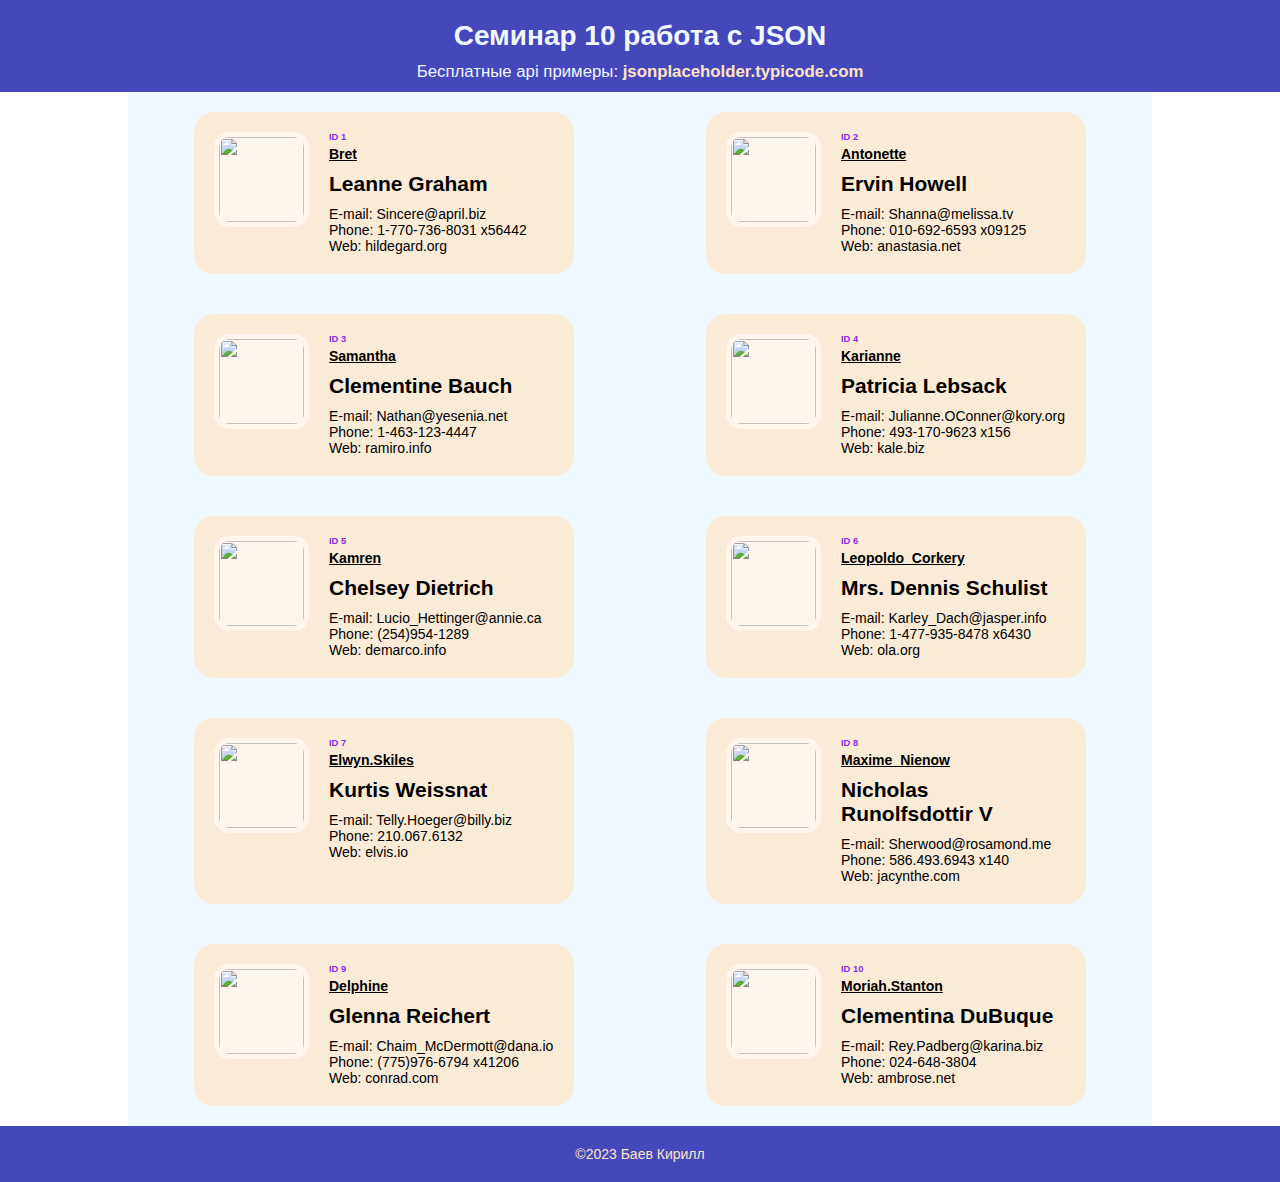
==== JS_HW/lesson_10_json/index.html @ c16ca5c7 "first commit-homework-10-done" ====
<!DOCTYPE html>
<html lang="en">

<head>
	<meta charset="UTF-8">
	<meta http-equiv="X-UA-Compatible" content="IE=edge">
	<meta name="viewport" content="width=device-width, initial-scale=1.0">
	<title>Семинар 10 работа с JSON </title>
	<link rel="stylesheet" href="css/style.css">
</head>

<body>
	<header>
		<h1 class="header-txt">Семинар 10 работа с JSON</h1>
		<div class="header-link">Бесплатные api примеры:<a href="http://sonplaceholder.typicode.com">
				jsonplaceholder.typicode.com</a></div>

	</header>
	<main>
		<div class="cards">
		</div>
	</main>
	<footer class="footer">©2023 Баев Кирилл</footer>
	<script type="module" src="js/script.js"></script>
</body>

</html>
---- JS_HW/lesson_10_json/css/style.css ----
* {
  margin: 0;
  padding: 0;
}
body {
  font: 14px sans-serif;
}
a {
  font-weight: bolder;
  color: bisque;
  text-decoration: none;
}
a:hover {
  opacity: 0.6;
}
header {
  width: 100%;
  background-color: #4448bb;
  color: aliceblue;
  display: flex;
  justify-content: center;
  flex-direction: column;
}
.header-link {
  margin: 0 auto 10px;
  font-size: larger;
}
.header-txt {
  margin: 20px auto 10px;
}
.cards {
  margin: 0 10%;
  display: flex;
  justify-content: space-around;
  flex-wrap: wrap;
  background-color: aliceblue;
}
.user-card {
  width: 380px;
  background-color: antiquewhite;
  padding: 20px 0;
  margin: 20px;
  border-radius: 20px;
  display: flex;
}
.avatar {
  padding: 5px;
  width: 85px;
  height: 85px;
  margin: 0 20px;
  background-color: #fff5ec;
  border-radius: 15px;
}
.card-info {
  margin: 0 20px 0 0;
}
.userId {
  color: blueviolet;
  margin-bottom: 4px;
}
.user-name {
  margin: 10px 0;
}
.user-nic-name {
  text-decoration: underline;
}
.footer {
  text-align: center;
  padding: 20px 0;
  background-color: #4448bb;
  color: bisque;
}
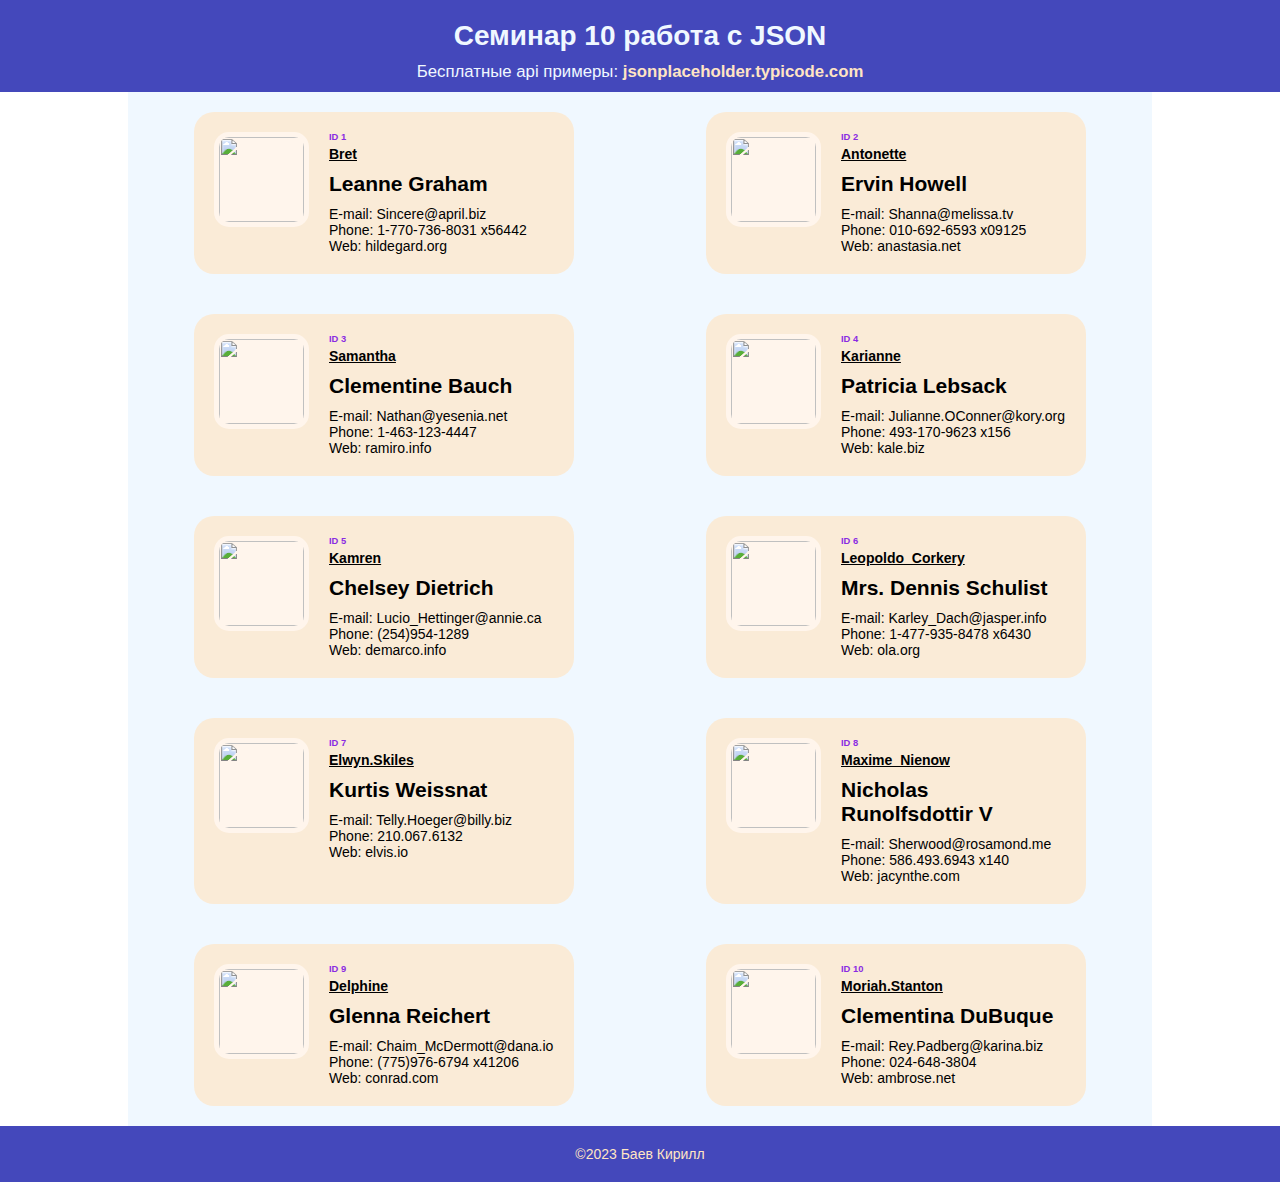
==== commit 5de158f0: "err-link-fixed-homework-10-done" ====
--- a/JS_HW/lesson_10_json/index.html
+++ b/JS_HW/lesson_10_json/index.html
@@ -12,8 +12,10 @@
 <body>
 	<header>
 		<h1 class="header-txt">Семинар 10 работа с JSON</h1>
-		<div class="header-link">Бесплатные api примеры:<a href="http://sonplaceholder.typicode.com">
-				jsonplaceholder.typicode.com</a></div>
+		<div class="header-link">Бесплатные api примеры:
+			<a href="http://jsonplaceholder.typicode.com" target="_blank">
+				jsonplaceholder.typicode.com</a>
+		</div>
 
 	</header>
 	<main>
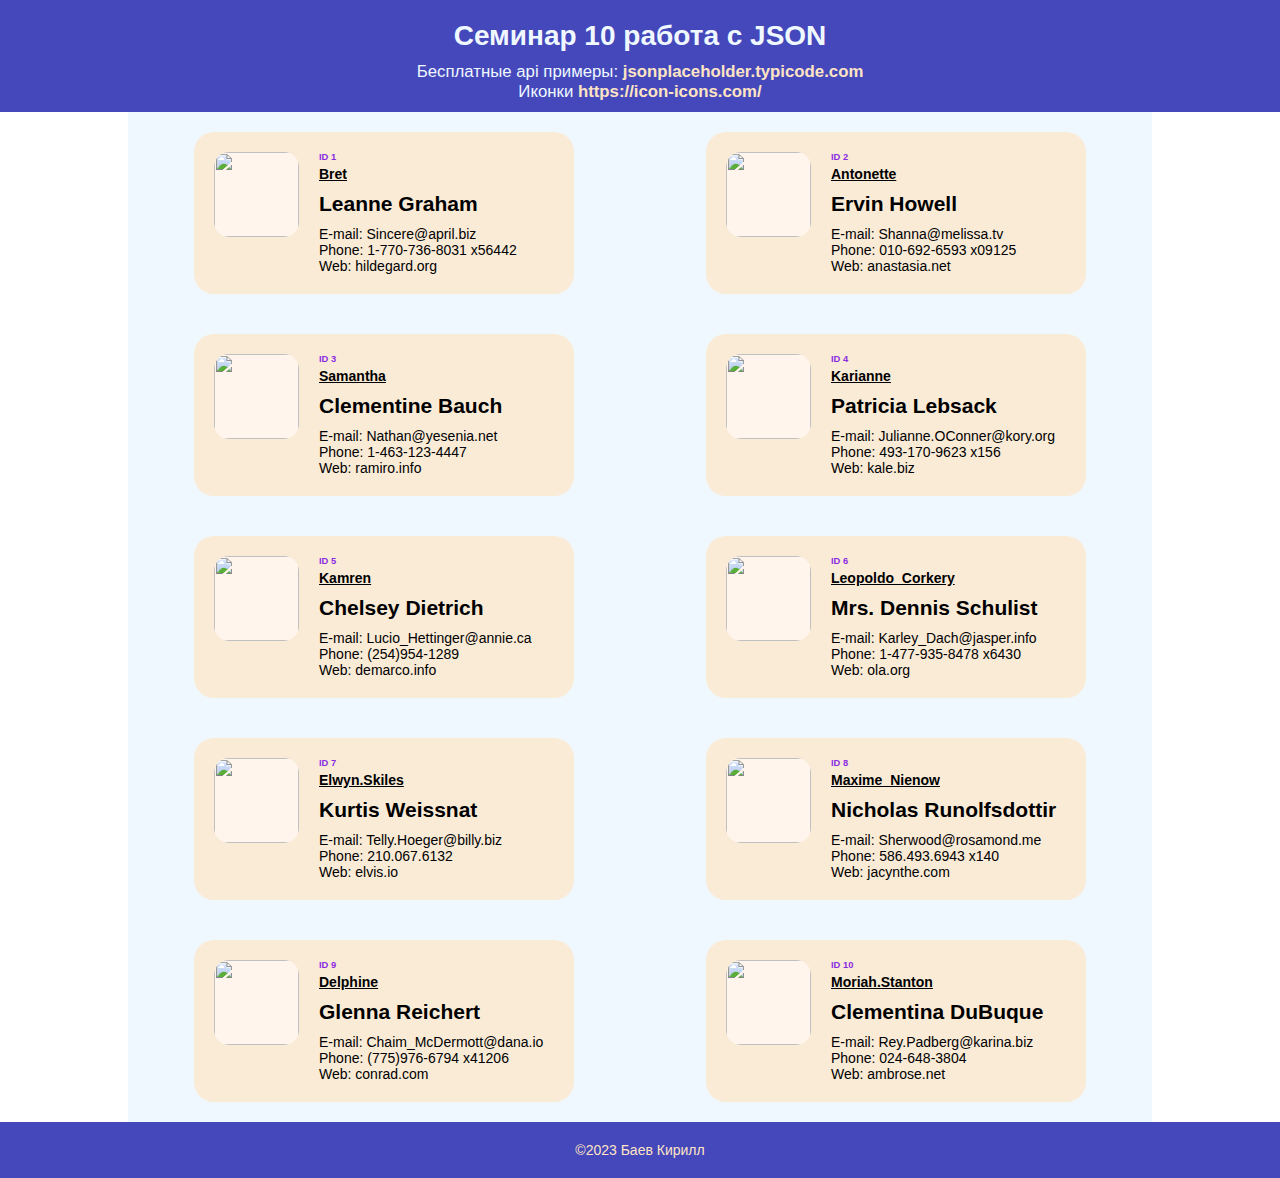
==== commit ffd476d1: "homework-10-done" ====
--- a/JS_HW/lesson_10_json/index.html
+++ b/JS_HW/lesson_10_json/index.html
@@ -13,8 +13,9 @@
 	<header>
 		<h1 class="header-txt">Семинар 10 работа с JSON</h1>
 		<div class="header-link">Бесплатные api примеры:
-			<a href="http://jsonplaceholder.typicode.com" target="_blank">
-				jsonplaceholder.typicode.com</a>
+			<a href="http://jsonplaceholder.typicode.com" target="_blank">jsonplaceholder.typicode.com</a>
+			<br>
+			Иконки<a href="https://icon-icons.com/"> https://icon-icons.com/</a>
 		</div>
 
 	</header>
--- a/JS_HW/lesson_10_json/css/style.css
+++ b/JS_HW/lesson_10_json/css/style.css
@@ -24,6 +24,7 @@
 .header-link {
   margin: 0 auto 10px;
   font-size: larger;
+  text-align: center;
 }
 .header-txt {
   margin: 20px auto 10px;
@@ -44,12 +45,20 @@
   display: flex;
 }
 .avatar {
-  padding: 5px;
   width: 85px;
   height: 85px;
   margin: 0 20px;
+}
+.user-img {
+  width: 85px;
+  height: 85px;
   background-color: #fff5ec;
   border-radius: 15px;
+}
+.user-img:hover {
+  width: 150px;
+  height: 150px;
+  position: absolute;
 }
 .card-info {
   margin: 0 20px 0 0;
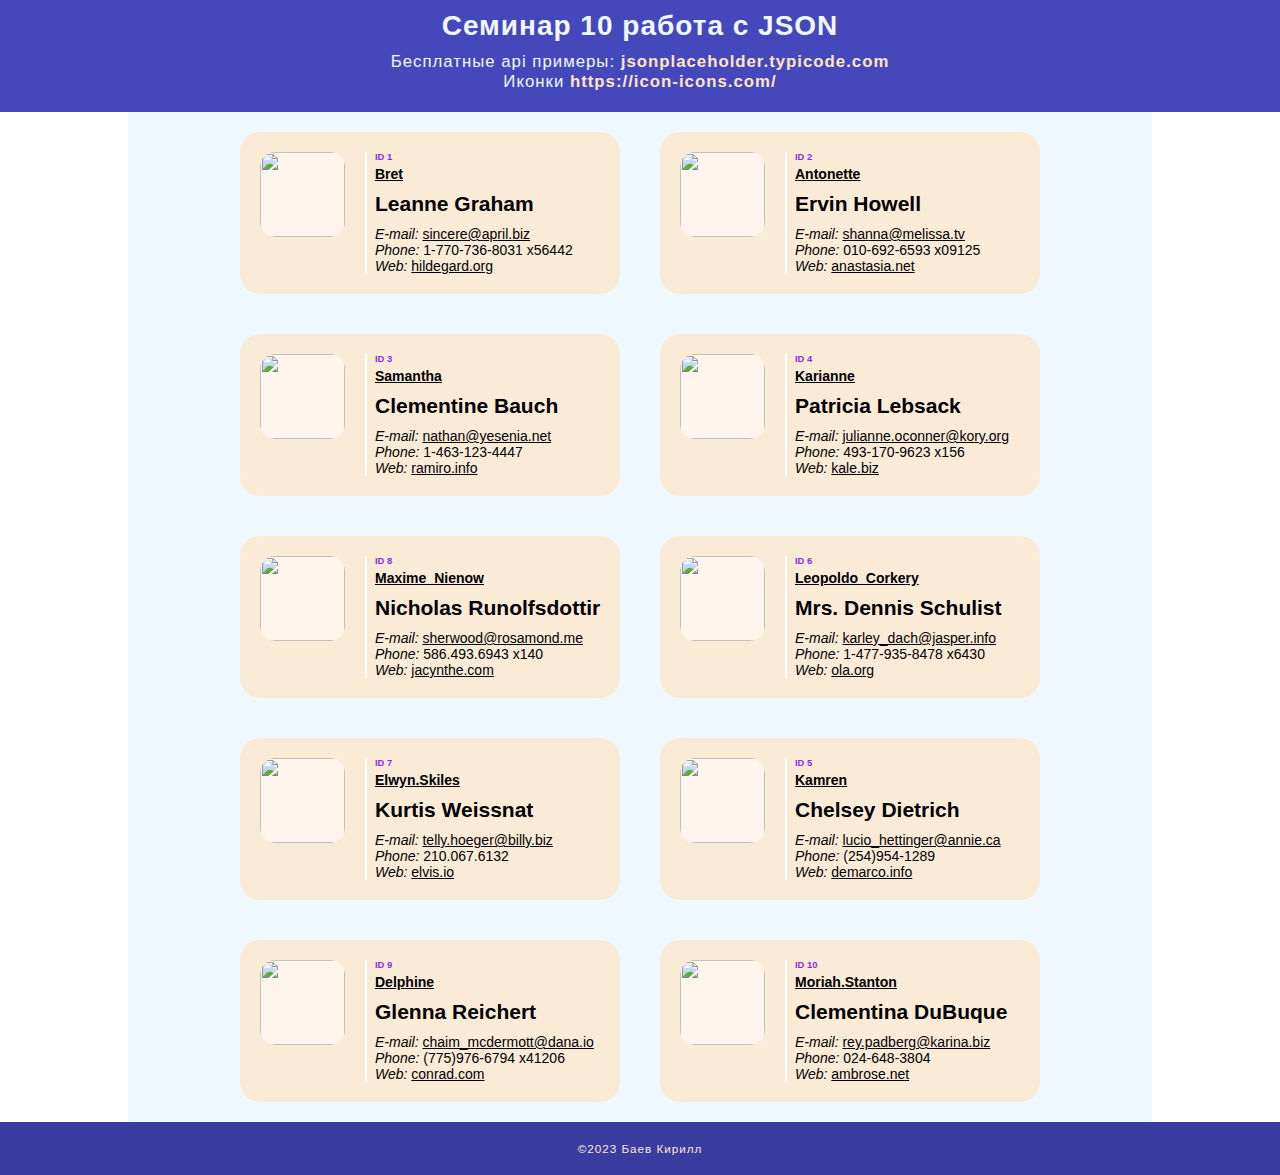
==== commit 05710ef2: "homework-10-done" ====
--- a/JS_HW/lesson_10_json/index.html
+++ b/JS_HW/lesson_10_json/index.html
@@ -20,8 +20,7 @@
 
 	</header>
 	<main>
-		<div class="cards">
-		</div>
+		<div class="cards"></div>
 	</main>
 	<footer class="footer">©2023 Баев Кирилл</footer>
 	<script type="module" src="js/script.js"></script>
--- a/JS_HW/lesson_10_json/css/style.css
+++ b/JS_HW/lesson_10_json/css/style.css
@@ -5,34 +5,37 @@
 body {
   font: 14px sans-serif;
 }
-a {
+header a {
   font-weight: bolder;
   color: bisque;
   text-decoration: none;
 }
+
 a:hover {
   opacity: 0.6;
+}
+.user-card a {
+  color: black;
 }
 header {
   width: 100%;
   background-color: #4448bb;
   color: aliceblue;
-  display: flex;
-  justify-content: center;
-  flex-direction: column;
+  padding: 10px 0;
+  text-align: center;
+  letter-spacing: 1px;
 }
 .header-link {
-  margin: 0 auto 10px;
+  margin: 0 0 10px 0;
   font-size: larger;
-  text-align: center;
 }
 .header-txt {
-  margin: 20px auto 10px;
+  margin: 0 0 10px 0;
 }
 .cards {
   margin: 0 10%;
   display: flex;
-  justify-content: space-around;
+  justify-content: center;
   flex-wrap: wrap;
   background-color: aliceblue;
 }
@@ -59,9 +62,19 @@
   width: 150px;
   height: 150px;
   position: absolute;
+  box-shadow: 1px 1px 10px rgb(9, 10, 8);
 }
 .card-info {
-  margin: 0 20px 0 0;
+  padding-left: 8px;
+  border-left: 2px solid #fff;
+}
+.card-info p {
+  font-weight: 500;
+  font-style: italic;
+}
+.card-info a {
+  font-weight: normal;
+  font-style: normal;
 }
 .userId {
   color: blueviolet;
@@ -73,9 +86,15 @@
 .user-nic-name {
   text-decoration: underline;
 }
+
+.user-email-link {
+  text-transform: lowercase;
+}
 .footer {
+  font-size: smaller;
   text-align: center;
   padding: 20px 0;
-  background-color: #4448bb;
+  background-color: #3a3d9f;
   color: bisque;
+  letter-spacing: 1px;
 }
